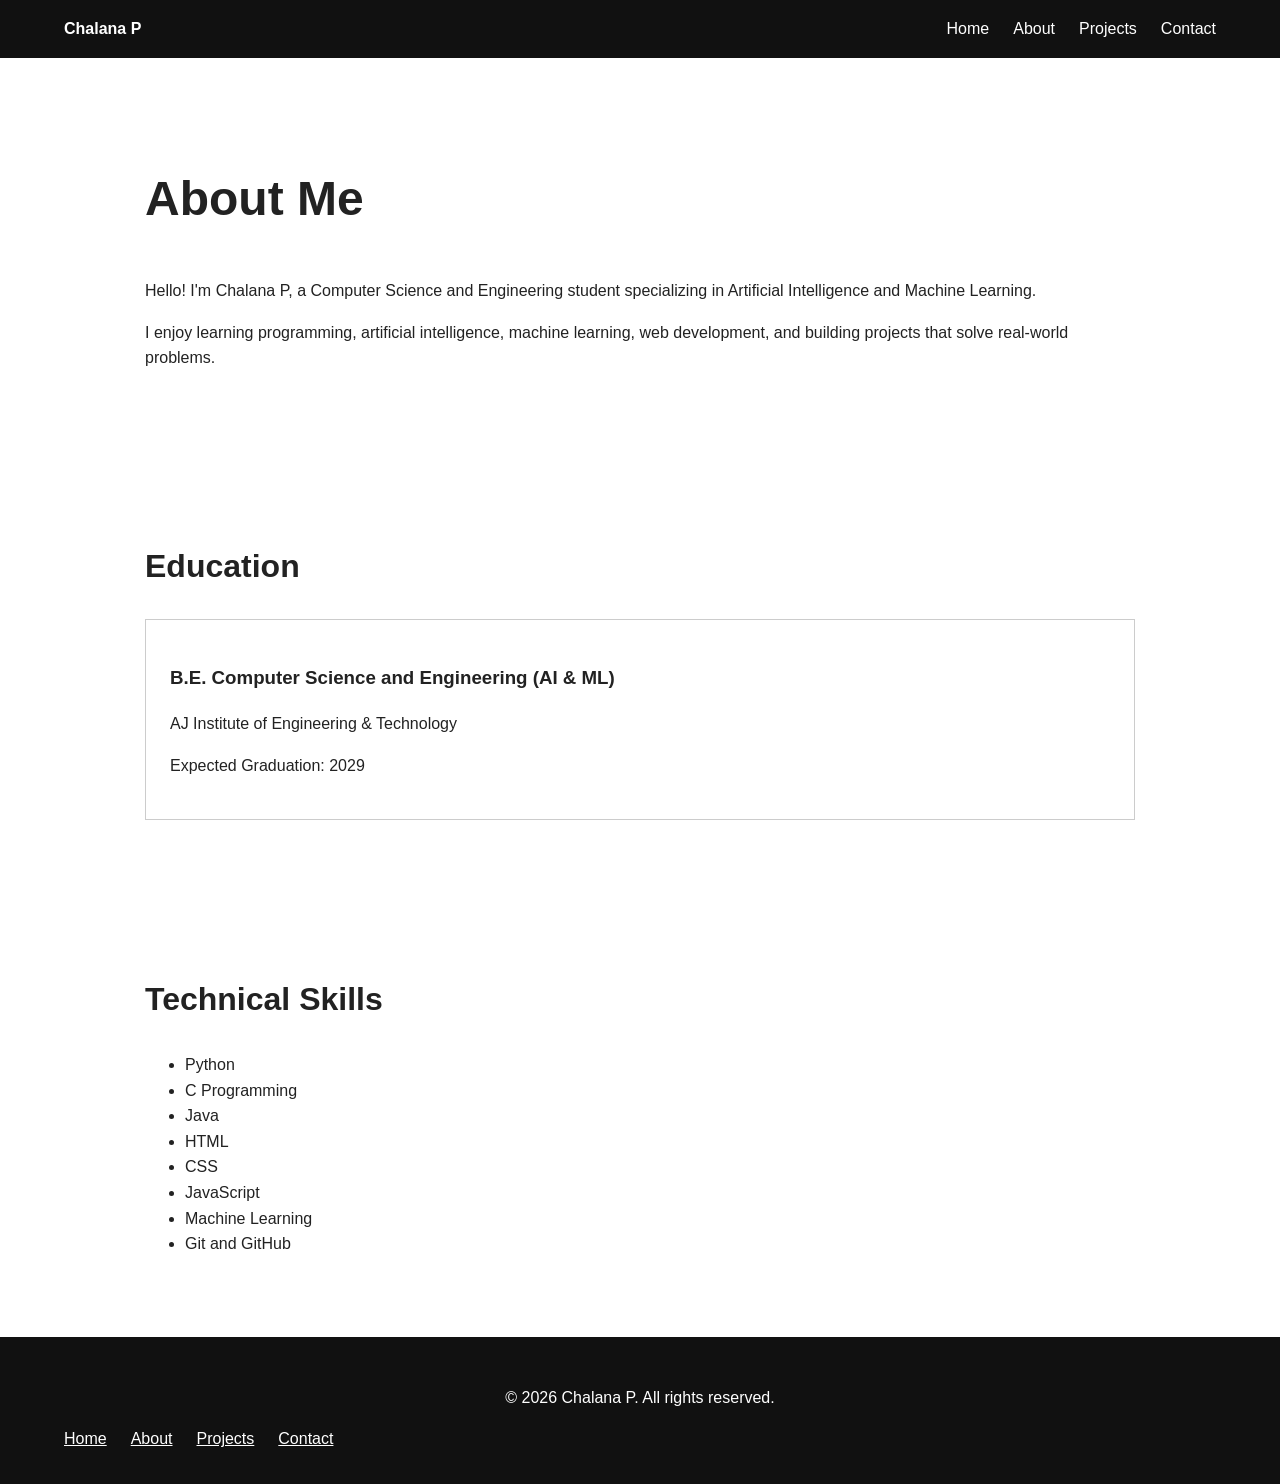
==== about.html @ ff730ce2 "first commit" ====
<!DOCTYPE html>
<html lang="en">

<head>
    <meta charset="UTF-8">
    <meta name="viewport" content="width=device-width, initial-scale=1.0">

    <title>About Me | Chalana P</title>

    <meta name="description" content="Learn more about Chalana P, a Computer Science and AI & ML engineering student.">

    <meta name="author" content="Chalana P">

    <link rel="stylesheet" href="css/style.css">
</head>

<body>

    <a class="skip-link" href="#main-content">
        Skip to main content
    </a>

    <header>
        <nav aria-label="Main navigation">

            <a href="index.html" aria-label="Go to homepage">
                <strong>Chalana P</strong>
            </a>

            <ul>
                <li>
                    <a href="index.html">Home</a>
                </li>
                <li>
                    <a href="about.html" aria-current="page">About</a>
                </li>
                <li>
                    <a href="projects.html">Projects</a>
                </li>
                <li>
                    <a href="contact.html">Contact</a>
                </li>
            </ul>

        </nav>
    </header>

    <main id="main-content">

        <section aria-labelledby="about-title">

            <h1 id="about-title">About Me</h1>

            <p>
                Hello! I'm Chalana P, a Computer Science and Engineering
                student specializing in Artificial Intelligence and
                Machine Learning.
            </p>

            <p>
                I enjoy learning programming, artificial intelligence,
                machine learning, web development, and building projects
                that solve real-world problems.
            </p>

        </section>

        <section aria-labelledby="education-title">

            <h2 id="education-title">Education</h2>

            <article>
                <h3>B.E. Computer Science and Engineering (AI & ML)</h3>

                <p>
                    AJ Institute of Engineering & Technology
                </p>

                <p>
                    Expected Graduation: 2029
                </p>
            </article>

        </section>

        <section aria-labelledby="skills-title">

            <h2 id="skills-title">Technical Skills</h2>

            <ul>
                <li>Python</li>
                <li>C Programming</li>
                <li>Java</li>
                <li>HTML</li>
                <li>CSS</li>
                <li>JavaScript</li>
                <li>Machine Learning</li>
                <li>Git and GitHub</li>
            </ul>

        </section>

    </main>

    <footer>

        <p>
            &copy; 2026 Chalana P. All rights reserved.
        </p>

        <nav aria-label="Footer navigation">
            <ul>
                <li><a href="index.html">Home</a></li>
                <li><a href="about.html">About</a></li>
                <li><a href="projects.html">Projects</a></li>
                <li><a href="contact.html">Contact</a></li>
            </ul>
        </nav>

    </footer>

</body>

</html>
---- css/style.css ----
/* Basic reset */
* {
    box-sizing: border-box;
}

html {
    scroll-behavior: smooth;
}

body {
    margin: 0;
    font-family: Arial, sans-serif;
    line-height: 1.6;
    color: #222;
    background: #fff;
}

header {
    background: #111;
    color: #fff;
    padding: 1rem 5%;
}

header nav {
    display: flex;
    justify-content: space-between;
    align-items: center;
    gap: 2rem;
}

nav ul {
    display: flex;
    gap: 1.5rem;
    list-style: none;
    padding: 0;
    margin: 0;
}

a {
    color: inherit;
}

header a {
    text-decoration: none;
}

main {
    max-width: 1100px;
    margin: auto;
}

section {
    padding: 4rem 5%;
}

h1 {
    font-size: 3rem;
}

h2 {
    font-size: 2rem;
}

section a {
    display: inline-block;
    margin: 0.5rem 0.5rem 0.5rem 0;
    padding: 0.7rem 1rem;
    border: 2px solid #111;
    text-decoration: none;
}

article {
    border: 1px solid #ccc;
    padding: 1.5rem;
    margin-top: 1rem;
}

footer {
    background: #111;
    color: #fff;
    padding: 2rem 5%;
    text-align: center;
}

/* Keyboard accessibility */
a:focus,
button:focus,
input:focus,
textarea:focus {
    outline: 3px solid #005fcc;
    outline-offset: 3px;
}

/* Skip link */
.skip-link {
    position: absolute;
    left: -9999px;
    top: 10px;
    background: #fff;
    color: #000;
    padding: 10px;
    z-index: 1000;
}

.skip-link:focus {
    left: 10px;
}

article img {
    width: 250px;
    max-width: 100%;
    height: auto;
    display: block;
    margin: 1rem 0;
}

/* Mobile */
@media (max-width: 700px) {

    header nav {
        flex-direction: column;
    }

    nav ul {
        flex-direction: column;
        text-align: center;
    }

    h1 {
        font-size: 2.2rem;
    }

    section {
        padding: 3rem 5%;
    }
}
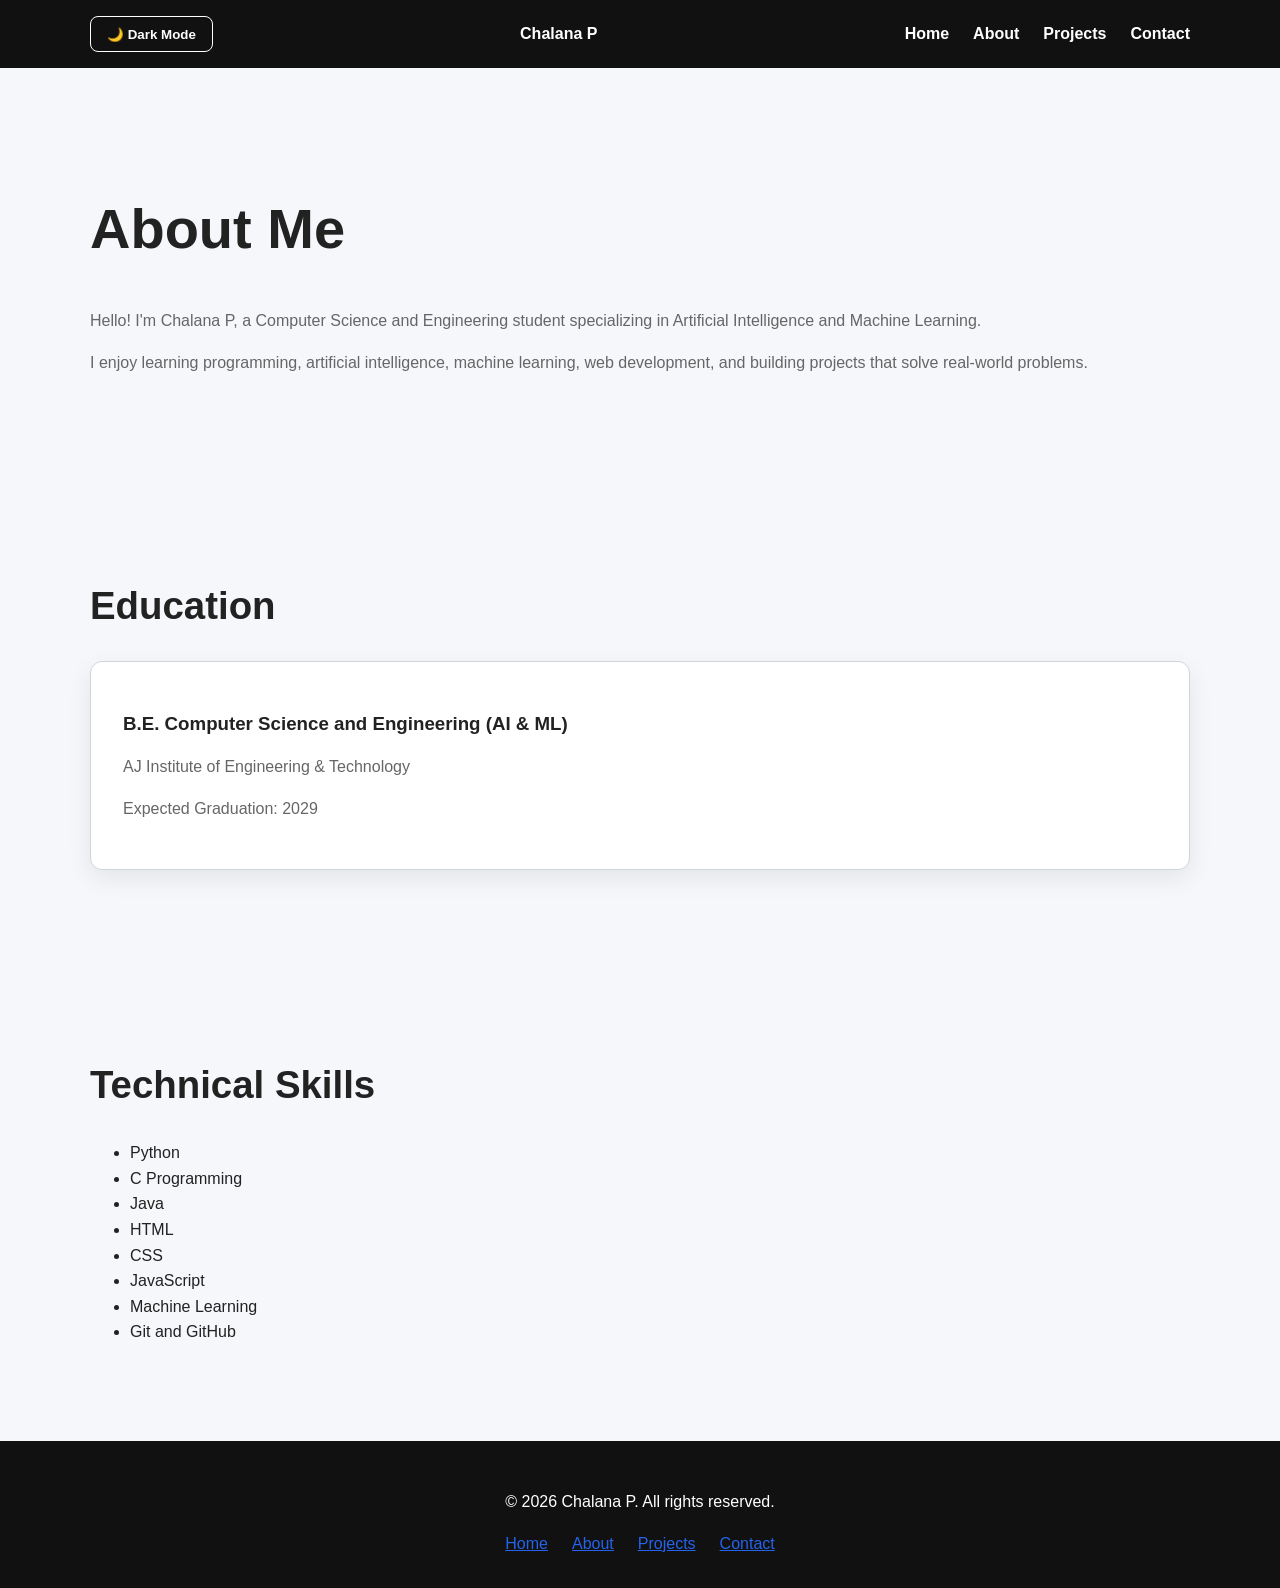
==== commit b503e1c5: "Commit" ====
--- a/about.html
+++ b/about.html
@@ -13,6 +13,7 @@
 
     <link rel="stylesheet" href="css/style.css">
 </head>
+<script src="js/theme.js"></script>
 
 <body>
 
@@ -22,6 +23,10 @@
 
     <header>
         <nav aria-label="Main navigation">
+
+            <button id="theme-toggle" type="button" aria-label="Switch to dark mode">
+                🌙 Dark Mode
+            </button>
 
             <a href="index.html" aria-label="Go to homepage">
                 <strong>Chalana P</strong>
--- a/css/style.css
+++ b/css/style.css
@@ -1,4 +1,50 @@
-/* Basic reset */
+/* =========================================
+   CSS VARIABLES
+   ========================================= */
+
+:root {
+    --bg-color: #f5f7fb;
+    --surface-color: #ffffff;
+    --text-color: #222;
+    --muted-color: #666;
+    --primary-color: #2563eb;
+    --primary-hover: #1d4ed8;
+    --header-bg: #111;
+    --border-color: #d1d5db;
+    --shadow: 0 8px 25px rgba(0, 0, 0, 0.08);
+
+    --max-width: 1100px;
+    --radius: 12px;
+    --transition: 0.3s ease;
+}
+
+/* Dark mode colors */
+/* =========================================
+   CUSTOM DARK MODE
+   ========================================= */
+
+[data-theme="dark"] {
+    --bg-color: #080d1a;
+    --surface-color: #111827;
+    --text-color: #f1f5f9;
+    --muted-color: #a8b3c7;
+
+    --primary-color: #60a5fa;
+    --primary-hover: #93c5fd;
+
+    --header-bg: #050914;
+    --border-color: #26344d;
+
+    --shadow:
+        0 10px 30px rgba(0, 0, 0, 0.45);
+}
+
+
+
+/* =========================================
+   BASIC RESET
+   ========================================= */
+
 * {
     box-sizing: border-box;
 }
@@ -11,14 +57,38 @@
     margin: 0;
     font-family: Arial, sans-serif;
     line-height: 1.6;
-    color: #222;
-    background: #fff;
-}
+
+    color: var(--text-color);
+    background: var(--bg-color);
+
+    transition:
+        background-color var(--transition),
+        color var(--transition);
+}
+
+img {
+    max-width: 100%;
+    height: auto;
+    display: block;
+}
+
+a {
+    color: var(--primary-color);
+}
+
+
+/* =========================================
+   HEADER
+   ========================================= */
 
 header {
-    background: #111;
+    background: var(--header-bg);
     color: #fff;
     padding: 1rem 5%;
+
+    position: sticky;
+    top: 0;
+    z-index: 100;
 }
 
 header nav {
@@ -26,63 +96,351 @@
     justify-content: space-between;
     align-items: center;
     gap: 2rem;
+
+    max-width: var(--max-width);
+    margin: auto;
 }
 
 nav ul {
     display: flex;
+    flex-wrap: wrap;
+    justify-content: center;
     gap: 1.5rem;
+
     list-style: none;
     padding: 0;
     margin: 0;
 }
 
-a {
-    color: inherit;
-}
-
 header a {
+    color: #fff;
     text-decoration: none;
-}
+    font-weight: 600;
+
+    transition: color var(--transition);
+}
+
+header a:hover {
+    color: #93c5fd;
+}
+
+
+/* =========================================
+   DARK MODE BUTTON
+   ========================================= */
+
+#theme-toggle {
+    padding: 0.6rem 1rem;
+
+    border: 1px solid #fff;
+    border-radius: 8px;
+
+    background: transparent;
+    color: #fff;
+
+    cursor: pointer;
+    font-weight: 600;
+
+    transition:
+        background-color var(--transition),
+        color var(--transition),
+        transform var(--transition);
+}
+
+#theme-toggle:hover {
+    background: #fff;
+    color: #111;
+    transform: translateY(-2px);
+}
+
+
+/* =========================================
+   MAIN CONTENT
+   ========================================= */
 
 main {
-    max-width: 1100px;
+    width: min(100% - 2rem, var(--max-width));
     margin: auto;
 }
 
 section {
-    padding: 4rem 5%;
+    padding: 4rem 0;
+}
+
+h1,
+h2,
+h3 {
+    line-height: 1.2;
 }
 
 h1 {
-    font-size: 3rem;
+    font-size: clamp(2.2rem, 6vw, 3.5rem);
 }
 
 h2 {
-    font-size: 2rem;
-}
-
+    font-size: clamp(1.7rem, 4vw, 2.4rem);
+}
+
+p {
+    color: var(--muted-color);
+}
+
+
+/* =========================================
+   HERO SECTION - CSS GRID
+   ========================================= */
+
+.hero {
+    min-height: 70vh;
+
+    display: grid;
+    place-items: center;
+
+    text-align: center;
+}
+
+.hero-content {
+    max-width: 750px;
+}
+
+.hero h1 {
+    margin-bottom: 1rem;
+}
+
+.hero p {
+    font-size: 1.1rem;
+}
+
+
+/* =========================================
+   BUTTONS - FLEXBOX
+   ========================================= */
+
+.button-group {
+    display: flex;
+    flex-wrap: wrap;
+    justify-content: center;
+    gap: 1rem;
+
+    margin-top: 1.5rem;
+}
+
+.button,
 section a {
-    display: inline-block;
-    margin: 0.5rem 0.5rem 0.5rem 0;
+    display: inline-flex;
+    align-items: center;
+    justify-content: center;
+
     padding: 0.7rem 1rem;
-    border: 2px solid #111;
+
+    border: 2px solid var(--primary-color);
+    border-radius: 8px;
+
+    color: var(--primary-color);
+    background: transparent;
+
     text-decoration: none;
+    font-weight: 600;
+
+    transition:
+        background-color var(--transition),
+        color var(--transition),
+        transform var(--transition);
+}
+
+.button:hover,
+section a:hover {
+    background: var(--primary-color);
+    color: #fff;
+    transform: translateY(-2px);
+}
+
+
+/* =========================================
+   SKILLS - CSS GRID
+   ========================================= */
+
+.skills-list {
+    display: grid;
+
+    grid-template-columns: repeat(2, 1fr);
+
+    gap: 1rem;
+
+    list-style: none;
+    padding: 0;
+}
+
+.skills-list li {
+    padding: 1rem;
+
+    background: var(--surface-color);
+    border: 1px solid var(--border-color);
+    border-radius: var(--radius);
+
+    text-align: center;
+
+    box-shadow: var(--shadow);
+
+    transition:
+        transform var(--transition),
+        box-shadow var(--transition);
+}
+
+.skills-list li:hover {
+    transform: translateY(-5px);
+}
+
+
+/* =========================================
+   PROJECTS - CSS GRID
+   ========================================= */
+
+.project-grid {
+    display: grid;
+
+    grid-template-columns: 1fr;
+
+    gap: 2rem;
 }
 
 article {
-    border: 1px solid #ccc;
+    background: var(--surface-color);
+
+    border: 1px solid var(--border-color);
+    border-radius: var(--radius);
+
     padding: 1.5rem;
-    margin-top: 1rem;
-}
+
+    box-shadow: var(--shadow);
+
+    transition:
+        transform var(--transition),
+        box-shadow var(--transition);
+}
+
+article:hover {
+    transform: translateY(-5px);
+    box-shadow: 0 12px 30px rgba(0, 0, 0, 0.12);
+}
+
+article img {
+    width: 250px;
+    max-width: 100%;
+    height: auto;
+
+    display: block;
+
+    margin: 1rem auto 1.5rem;
+
+    border-radius: 8px;
+}
+
+article ul {
+    padding-left: 1.5rem;
+}
+
+
+/* =========================================
+   CONTACT FORM
+   ========================================= */
+
+form {
+    max-width: 700px;
+    margin: auto;
+
+    background: var(--surface-color);
+
+    padding: 2rem;
+
+    border: 1px solid var(--border-color);
+    border-radius: var(--radius);
+
+    box-shadow: var(--shadow);
+}
+
+label {
+    display: block;
+    margin-bottom: 0.5rem;
+    font-weight: 600;
+}
+
+input,
+textarea {
+    width: 100%;
+
+    padding: 0.8rem;
+
+    border: 1px solid var(--border-color);
+    border-radius: 8px;
+
+    background: var(--bg-color);
+    color: var(--text-color);
+
+    font: inherit;
+}
+
+textarea {
+    min-height: 150px;
+    resize: vertical;
+}
+
+button[type="submit"] {
+    padding: 0.75rem 1.25rem;
+
+    border: none;
+    border-radius: 8px;
+
+    background: var(--primary-color);
+    color: #fff;
+
+    cursor: pointer;
+    font-weight: 600;
+
+    transition:
+        background-color var(--transition),
+        transform var(--transition);
+}
+
+button[type="submit"]:hover {
+    background: var(--primary-hover);
+    transform: translateY(-2px);
+}
+
+
+/* =========================================
+   FOOTER
+   ========================================= */
 
 footer {
-    background: #111;
-    color: #fff;
+    background: var(--header-bg);
+    color: #fff;
+
     padding: 2rem 5%;
+
     text-align: center;
 }
 
-/* Keyboard accessibility */
+footer p {
+    color: #fff;
+}
+
+footer nav {
+    display: flex;
+    justify-content: center;
+}
+
+footer nav ul {
+    display: flex;
+    flex-wrap: wrap;
+    justify-content: center;
+}
+
+
+/* =========================================
+   KEYBOARD ACCESSIBILITY
+   ========================================= */
+
 a:focus,
 button:focus,
 input:focus,
@@ -91,14 +449,22 @@
     outline-offset: 3px;
 }
 
-/* Skip link */
+
+/* =========================================
+   SKIP LINK
+   ========================================= */
+
 .skip-link {
     position: absolute;
+
     left: -9999px;
     top: 10px;
+
     background: #fff;
     color: #000;
+
     padding: 10px;
+
     z-index: 1000;
 }
 
@@ -106,16 +472,56 @@
     left: 10px;
 }
 
-article img {
-    width: 250px;
-    max-width: 100%;
-    height: auto;
-    display: block;
-    margin: 1rem 0;
-}
-
-/* Mobile */
-@media (max-width: 700px) {
+
+/* =========================================
+   MOBILE-FIRST RESPONSIVE DESIGN
+   ========================================= */
+
+/* Tablet */
+@media (min-width: 600px) {
+
+    .skills-list {
+        grid-template-columns: repeat(3, 1fr);
+    }
+
+    .project-grid {
+        grid-template-columns: repeat(2, 1fr);
+    }
+}
+
+
+/* Desktop */
+@media (min-width: 900px) {
+
+    header {
+        padding: 1rem 5%;
+    }
+
+    .skills-list {
+        grid-template-columns: repeat(4, 1fr);
+    }
+
+    .project-grid {
+        grid-template-columns: repeat(3, 1fr);
+    }
+
+    article {
+        padding: 2rem;
+    }
+}
+
+
+/* Large desktop */
+@media (min-width: 1200px) {
+
+    section {
+        padding: 5rem 0;
+    }
+}
+
+
+/* Small mobile screens */
+@media (max-width: 599px) {
 
     header nav {
         flex-direction: column;
@@ -126,11 +532,27 @@
         text-align: center;
     }
 
-    h1 {
-        font-size: 2.2rem;
-    }
-
     section {
-        padding: 3rem 5%;
+        padding: 3rem 0;
+    }
+
+    .hero {
+        min-height: 60vh;
+    }
+}
+
+
+/* Reduced motion accessibility */
+@media (prefers-reduced-motion: reduce) {
+
+    html {
+        scroll-behavior: auto;
+    }
+
+    *,
+    *::before,
+    *::after {
+        transition: none !important;
+        animation: none !important;
     }
 }
